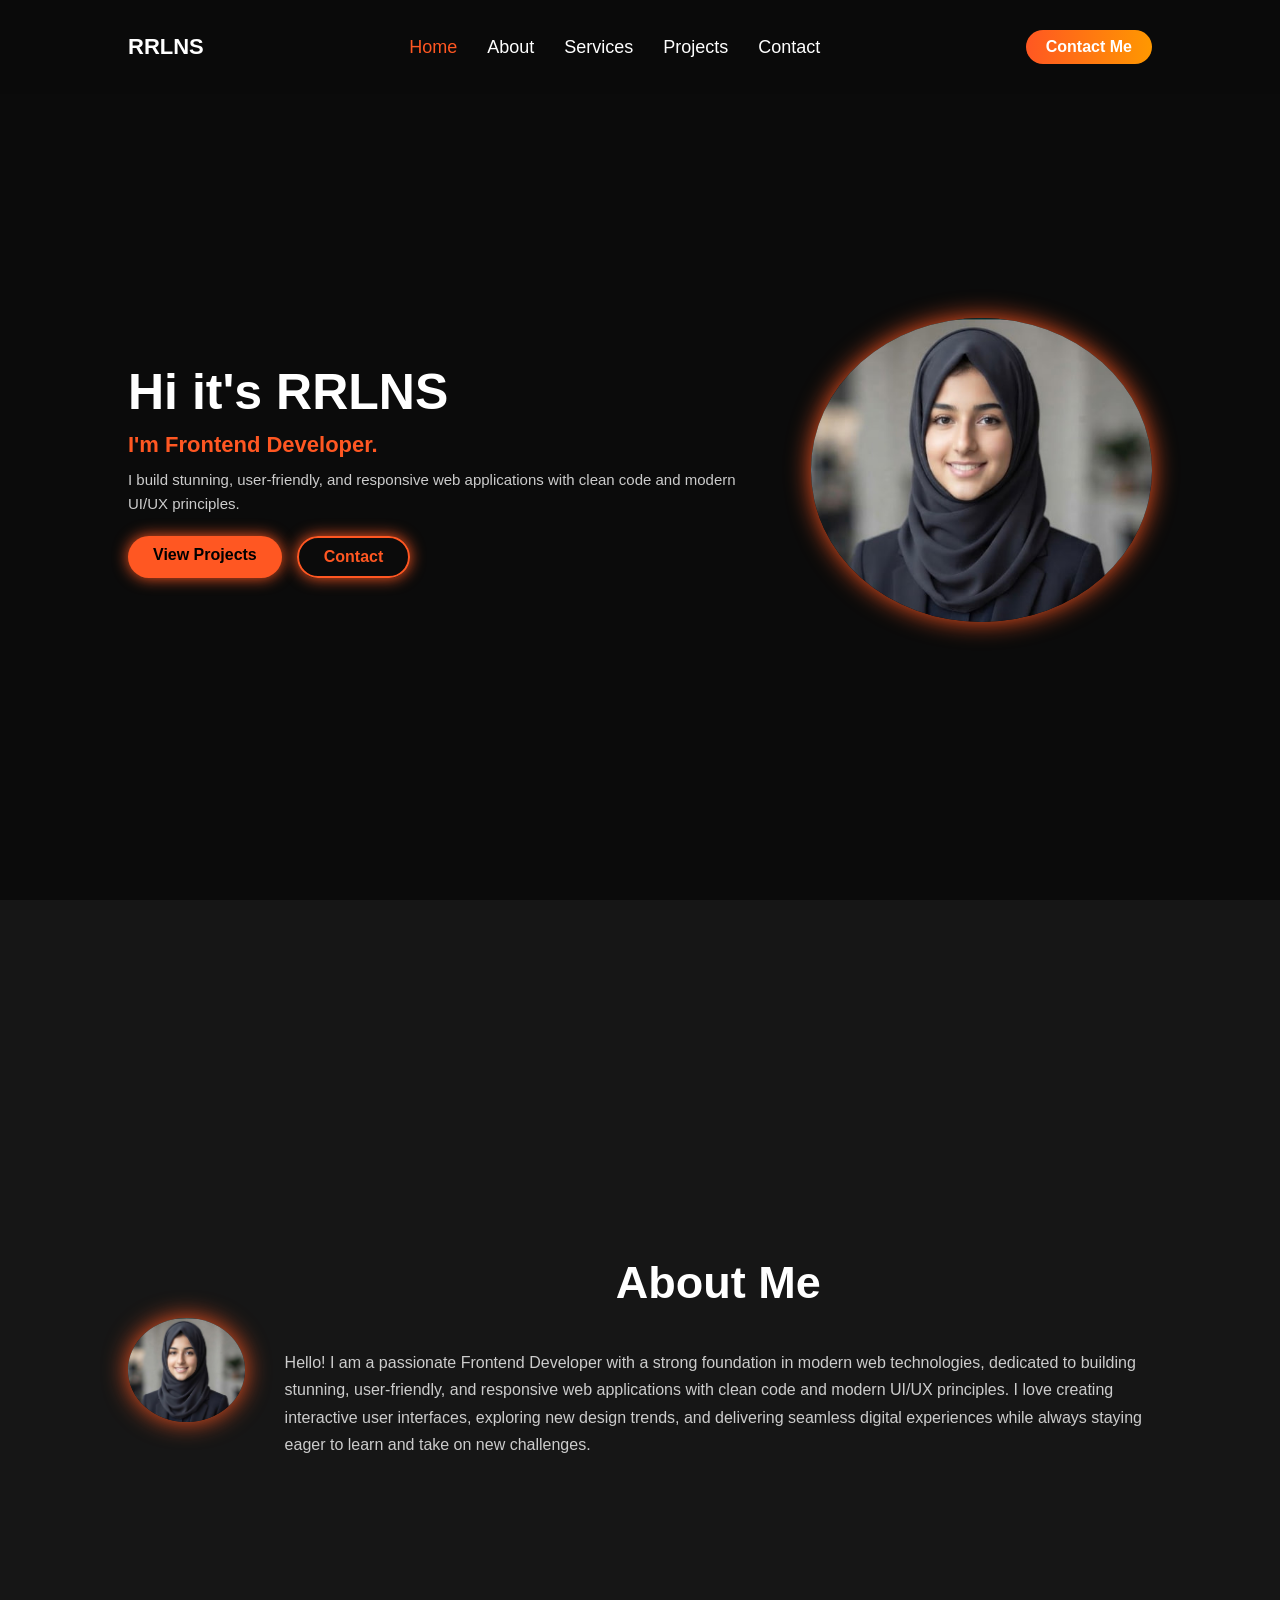
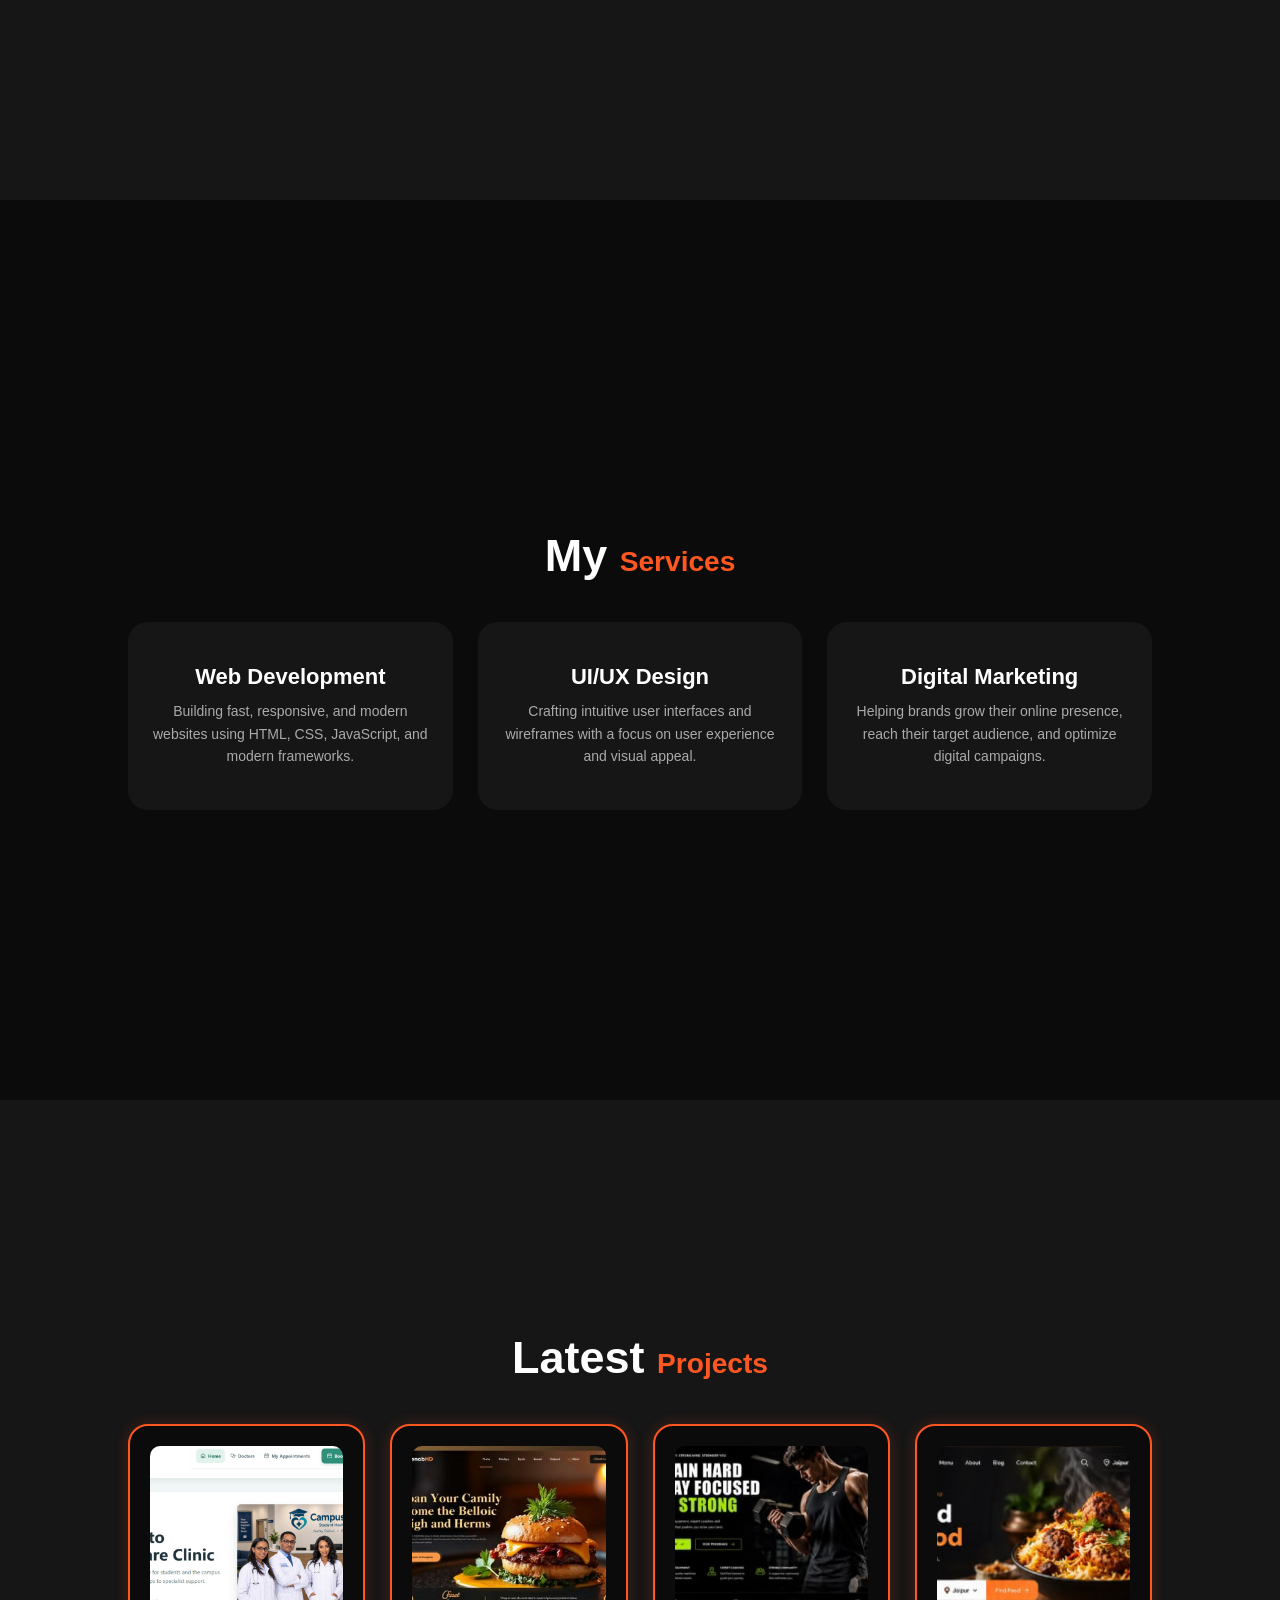
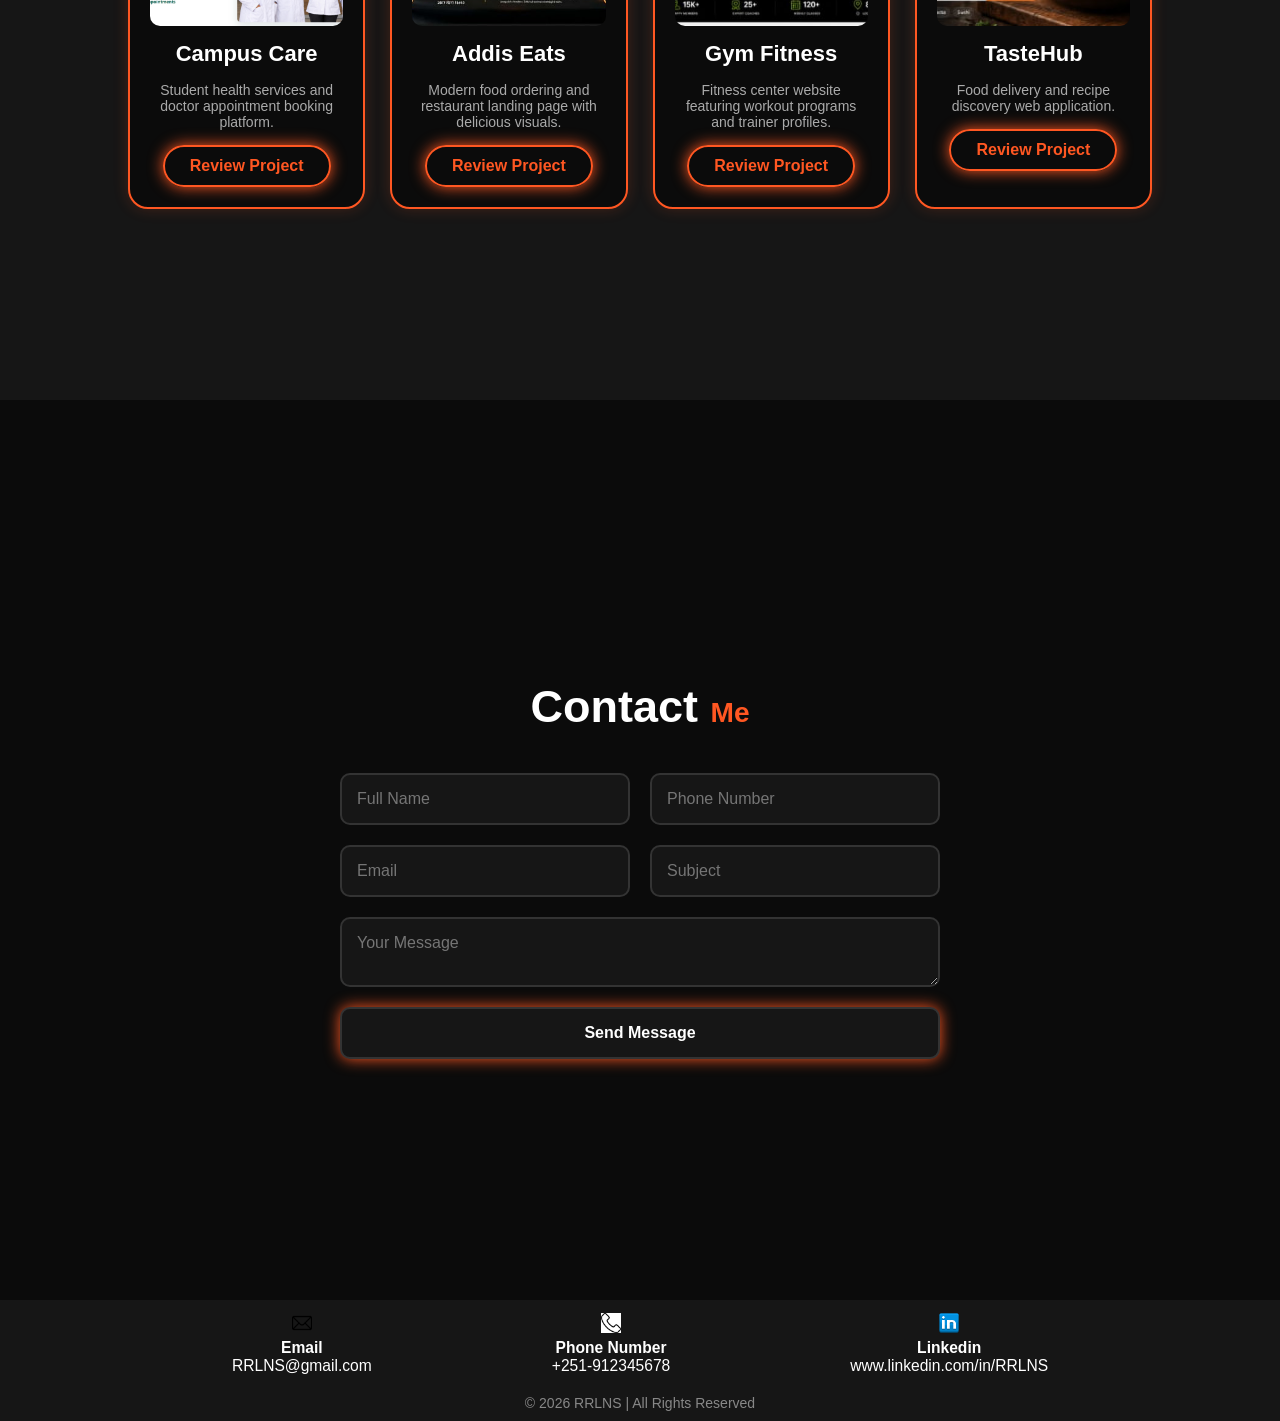
==== Demo/index.html @ b89a4068 "fixed the mobile drop down menu" ====
<!DOCTYPE html>
<html lang="en">
<head>
    <meta charset="UTF-8">
    <meta name="viewport" content="width=device-width, initial-scale=1.0">
    <title>Portfolio Website</title>
    <link rel="stylesheet" href="style.css">
    <link href='https://unpkg.com/boxicons@2.1.4/css/boxicons.min.css' rel='stylesheet'>
</head>
<body>

    <!-- Header Section -->
    <header class="header">
        <a href="#home" class="logo" id="logo-text">RRLNS</a>
        
        <i class='bx bx-menu' id="menu-icon"></i>

        <nav class="navbar">
            <a href="#home" class="active">Home</a>
            <a href="#about">About</a>
            <a href="#services">Services</a>
            <a href="#projects">Projects</a>
            <a href="#contact">Contact</a>
        </nav>

        <a href="#contact" class="gradient-btn">Contact Me</a>
    </header>

    <!-- Home Section -->
    <section class="home" id="home">
        <div class="home-content">
            <h1 >Hi it's RRLNS</h1>
            <h3 >I'm Frontend Developer.</h3>
            <p >I build stunning, user-friendly, and responsive web applications with clean code and modern UI/UX principles.</p>

            <div class="button-group">
                <a href="#projects" class="btn">View Projects</a>
                <a href="#footer" class="btn btn-outline">Contact</a>
            </div>
        </div>

        <div class="home-image">
            <img src="./images/myPhoto.jpg" alt="Profile Image">
        </div>
    </section>

    <!-- About Section -->
    <section class="about" id="about">
        <div class="about-image">
            <img src="./images/myPhoto.jpg" alt="About Image">
        </div>

        <div class="about-content">
            <h2 class="heading">About Me</h2>
            <p id="about-text">Hello! I am a passionate Frontend Developer with a strong foundation in modern web technologies, dedicated to building stunning, user-friendly, and responsive web applications with clean code and modern UI/UX principles. I love creating interactive user interfaces, exploring new design trends, and delivering seamless digital experiences while always staying eager to learn and take on new challenges.</p>
        </div>
    </section>

    <!-- Services Section -->
    <section class="services" id="services">
        <h2 class="heading">My <span>Services</span></h2>
        <div class="services-container" id="services-container">

        </div>
    </section>

    <!-- Projects Section -->
    <section class="projects" id="projects">
        <h2 class="heading">Latest <span>Projects</span></h2>
        <div class="projects-box" id="projects-container">

        </div>
    </section>

    <!-- Contact Section -->
    <section class="contact" id="contact">
        <h2 class="heading">Contact <span>Me</span></h2>

        <form action="#" id="contact-form">
            <div class="input-group">
                <div class="input-box">
                    <input type="text" id="name" placeholder="Full Name" required>
                    <input type="email" id="email" placeholder="Email" required>
                </div>
                <div class="input-box">
                    <input type="tel" id="phone" placeholder="Phone Number">
                    <input type="text" id="subject" placeholder="Subject">
                </div>
            </div>

            <div class="input-group2">
                <textarea id="message" placeholder="Your Message" required></textarea>
                <input type="submit" value="Send Message" class="btn">
            </div>

            </div>
        </form>
    </section>

    <footer class="footer" id="footer">
        <div class="socials">
            <div class="A">
                <img src="./images/mail.png" alt="">
                <h2>Email</h2>
                <p>RRLNS@gmail.com</p>
            </div>
            <div class="B">
                <img src="./images/photo_2026-10-07_11-16-20.jpg" alt="">
                <h2>Phone Number</h2>
                <p>+251-912345678</p>
            </div>
            <div class="C">
                <img src="./images/social.png" alt="">
                <h2>Linkedin</h2>
                <p>www.linkedin.com/in/RRLNS</p>
            </div>
        </div>
        <p class="copyright">&copy; 2026 RRLNS | All Rights Reserved</p>
    </footer>

    <script src="script.js"></script>
</body>
</html>
---- Demo/style.css ----
* {
    margin: 0;
    padding: 0;
    box-sizing: border-box;
    text-decoration: none;
    border: none;
    scroll-behavior: smooth;
    font-family: 'Poppins', sans-serif;
    font-size: 62.5%;
}

:root {
    --bg-color: #0b0b0b;
    --second-bg-color: #161616;
    --text-color: #fff;
    --main-color: #ff5722;
    --gradient: linear-gradient(270deg, #ff9800 0%, #ff5722 100%);
}



body {
    background: var(--bg-color);
    color: var(--text-color);
    font-size: 1.6rem;
}


.header {
    position: fixed;
    width: 100%;
    padding: 2rem 5%;
    background: rgba(11, 11, 11, 0.9);
    display: flex;
    justify-content: space-between;
    align-items: center;
    z-index: 100;
}

.logo {
    font-size: 2.2rem;
    color:  var(--gradient) !important;
    font-weight: 800;
}



#menu-icon {
    font-size: 3rem;
    color: var(--main-color);
    cursor: pointer;
    display: block;
}

.navbar {
    position: absolute;
    top: 100%;
    right: -100%;
    width: 100%;
    background: var(--second-bg-color);
    padding: 2rem;
    display: flex;
    flex-direction: column;
    gap: 1.5rem;
    transition: 0.3s ease-in-out;
    border-bottom: 2px solid var(--main-color);
}

.navbar.active {
    right: 0;
}

.navbar a {
    font-size: 1.8rem;
    color: var(--text-color);
    font-weight: 500;
    transition: 0.3s;
}

.navbar a:hover,
.navbar a.active {
    color: var(--main-color);
}

.gradient-btn {
    display: none; 
}


section {
    min-height: 100vh;
    padding: 10rem 5% 5rem;
    display: flex;
    flex-direction: column;
    justify-content: center;
}

.heading {
    text-align: center;
    font-size: 3.5rem;
    margin-bottom: 4rem;
}

.heading span {
    color: var(--main-color);
}


.home {
    gap: 4rem;
    text-align: center;
    align-items: center;
}

.home-content {
    display: flex;
    flex-direction: column;
    align-items: center;
}

.home-content h1 {
    font-size: 4rem;
    font-weight: 700;
    line-height: 1.2;
}

.home h1 {
    color: var(--gradient);
}

.home-content h3 {
    font-size: 2.2rem;
    margin: 1rem 0;
    font-weight: 600;
    color: var(--main-color);
}

.home-content p {
    font-size: 1.5rem;
    line-height: 1.6;
    margin-bottom: 2rem;
    color: #ccc;
}

.home-image {
    width: 60vw;
    max-width: 250px;
    border-radius: 50%;
    box-shadow: 0 0 25px var(--main-color);
}

.home-image img {
    width: 100%;
    border-radius: 50%;
    display: block;
}



.button-group {
    display: flex;
    gap: 1.5rem;
}

.btn {
    display: inline-block;
    padding: 1rem 2.5rem;
    background: var(--main-color);
    box-shadow: 0 0 15px var(--main-color);
    border-radius: 3rem;
    font-size: 1.6rem;
    color: #000;
    font-weight: 600;
    transition: 0.3s;
}

.btn:hover {
    transform: scale(1.05);
    box-shadow: 0 0 30px var(--main-color);
}

.btn-outline {
    background: transparent;
    color: var(--main-color);
    border: 2px solid var(--main-color);
}

.btn-outline:hover {
    background: var(--main-color);
    color: #000;
}


.about {
    background: var(--second-bg-color);
    align-items: center;
    text-align: center;
    gap: 4rem;
}

.about-image {
    width: 60vw;
    max-width: 250px;
    border-radius: 50%;
    box-shadow: 0 0 25px var(--main-color);
}

.about-image img {
    width: 100%;
    border-radius: 50%;
    display: block;
}

.about-content p {
    font-size: 1.6rem;
    line-height: 1.7;
    margin-bottom: 2.5rem;
    color: #ccc;
}



.services-container {
    display: grid;
    grid-template-columns: 1fr;
    gap: 2.5rem;
}

.service-box {
    background: var(--second-bg-color);
    padding: 4rem 2rem;
    border-radius: 2rem;
    border: 2px solid transparent;
    text-align: center;
    transition: 0.3s;
}

.service-box:hover {
    border-color: var(--main-color);
    transform: translateY(-5px);
    box-shadow: 0 0 25px rgba(255, 87, 34, 0.3);
}

.service-box i {
    font-size: 5rem;
    color: var(--main-color);
    margin-bottom: 1.5rem;
}

.service-box h4 {
    font-size: 2.2rem;
    margin-bottom: 1rem;
}

.service-box p {
    font-size: 1.4rem;
    color: #aaa;
    line-height: 1.6;
}



.projects {
    background: var(--second-bg-color);
}

.projects-box {
    display: grid;
    grid-template-columns: 1fr;
    gap: 2.5rem;
}

.project-card {
    background: var(--bg-color);
    border: 2px solid var(--main-color);
    border-radius: 2rem;
    padding: 2rem;
    display: flex;
    flex-direction: column;
    align-items: center;
    text-align: center;
    gap: 1.5rem;
    box-shadow: 0 0 15px rgba(255, 87, 34, 0.2);
    transition: 0.3s;
}

.project-card:hover {
    transform: translateY(-5px);
    box-shadow: 0 0 30px var(--main-color);
}

.project-card img {
    width: 100%;
    height: 180px;
    object-fit: cover;
    border-radius: 1rem;
}

.project-card h3 {
    font-size: 2.2rem;
}

.project-card p {
    font-size: 1.4rem;
    color: #aaa;
}



.contact form {
    display: flex;
    flex-direction: column;
    gap: 2rem;
    width: 100%;
    max-width: 600px;
    margin: 0 auto;
}

.contact .input-group {
    display: flex;
    flex-direction: column;
    gap: 2rem;
    width: 100%;
}

.contact .input-box {
    display: flex;
    flex-direction: column;
    gap: 2rem;
    width: 100%;
}

.contact form input,
.contact form textarea {
    width: 100%;
    padding: 1.5rem;
    font-size: 1.6rem;
    color: var(--text-color);
    background: var(--second-bg-color);
    border-radius: 1rem;
    border: 2px solid #333;
    transition: 0.3s;
}

.contact form input:focus,
.contact form textarea:focus {
    border-color: var(--main-color);
}

.input-group2 {
    display: flex;
    flex-direction: column;
    gap: 2rem;
    align-items: center;
}

.input-group2 .btn {
    width: 100%;
    cursor: pointer;
}


.footer {
    background: var(--second-bg-color);
    padding: 1rem 5%;
    text-align: center;
    display: flex;
    flex-direction: column;
    align-items: center;
    gap: 2rem;
}
.footer .socials img{
    width: 10px;
    height: 10px;
}
.footer .socials{
    display: flex;
    font-size: 2rem;
    gap: 30px;
}

.footer .copyright {
    font-size: 1.4rem;
    color: #888;
}


@media (min-width: 768px) {
    .heading {
        font-size: 4.5rem;
    }

    .home {
        flex-direction: row;
        justify-content: space-around;
        text-align: left;
    }

    .home-content {
        align-items: flex-start;
    }

    .home-content h1 {
        font-size: 5rem;
    }

    .home-image, .about-image {
        width: 35vw;
        max-width: 350px;
    }

    .about {
        flex-direction: row;
        text-align: left;
    }

    .about-content {
        text-align: left;
    }

    .services-container {
        grid-template-columns: repeat(2, 1fr);
    }

    .projects-box {
        grid-template-columns: repeat(2, 1fr);
    }

    .contact .input-group {
        flex-direction: row;
    }
    .footer .socials img{
        width: 20px;
        height: 20px;
    }
    .footer .socials{
        display: flex;
        font-size: 4rem;
        gap: 180px;
    }
}

@media (min-width: 1024px) {
    .header {
        padding: 3rem 10%;
    }

    #menu-icon {
        display: none;
    }

    .navbar {
        position: static;
        background: transparent;
        flex-direction: row;
        width: auto;
        padding: 0;
        border: none;
        gap: 3rem;
    }

    .navbar a {
        font-size: 1.8rem;
    }

    .gradient-btn {
        display: inline-block;
        font-size: 1.6rem;
        padding: 0.8rem 2rem;
        border-radius: 3rem;
        background: var(--gradient);
        color: var(--text-color);
        font-weight: 600;
        transition: 0.3s;
    }

    .gradient-btn:hover {
        transform: scale(1.05);
        box-shadow: 0 0 20px var(--main-color);
    }

    section {
        padding: 12rem 10% 8rem;
    }

    .services-container {
        grid-template-columns: repeat(3, 1fr);
    }

    .projects-box {
        grid-template-columns: repeat(2, 1fr);
    }

    .home-image, .about-image {
        width: 30vw;
        max-width: 400px;
    }
    .footer .socials img{
        width: 20px;
        height: 20px;
    }
    .footer .socials{
        display: flex;
        font-size: 4rem;
        gap: 180px;
    }
    .projects-box {
        grid-template-columns: repeat(4, 1fr);
    }
}
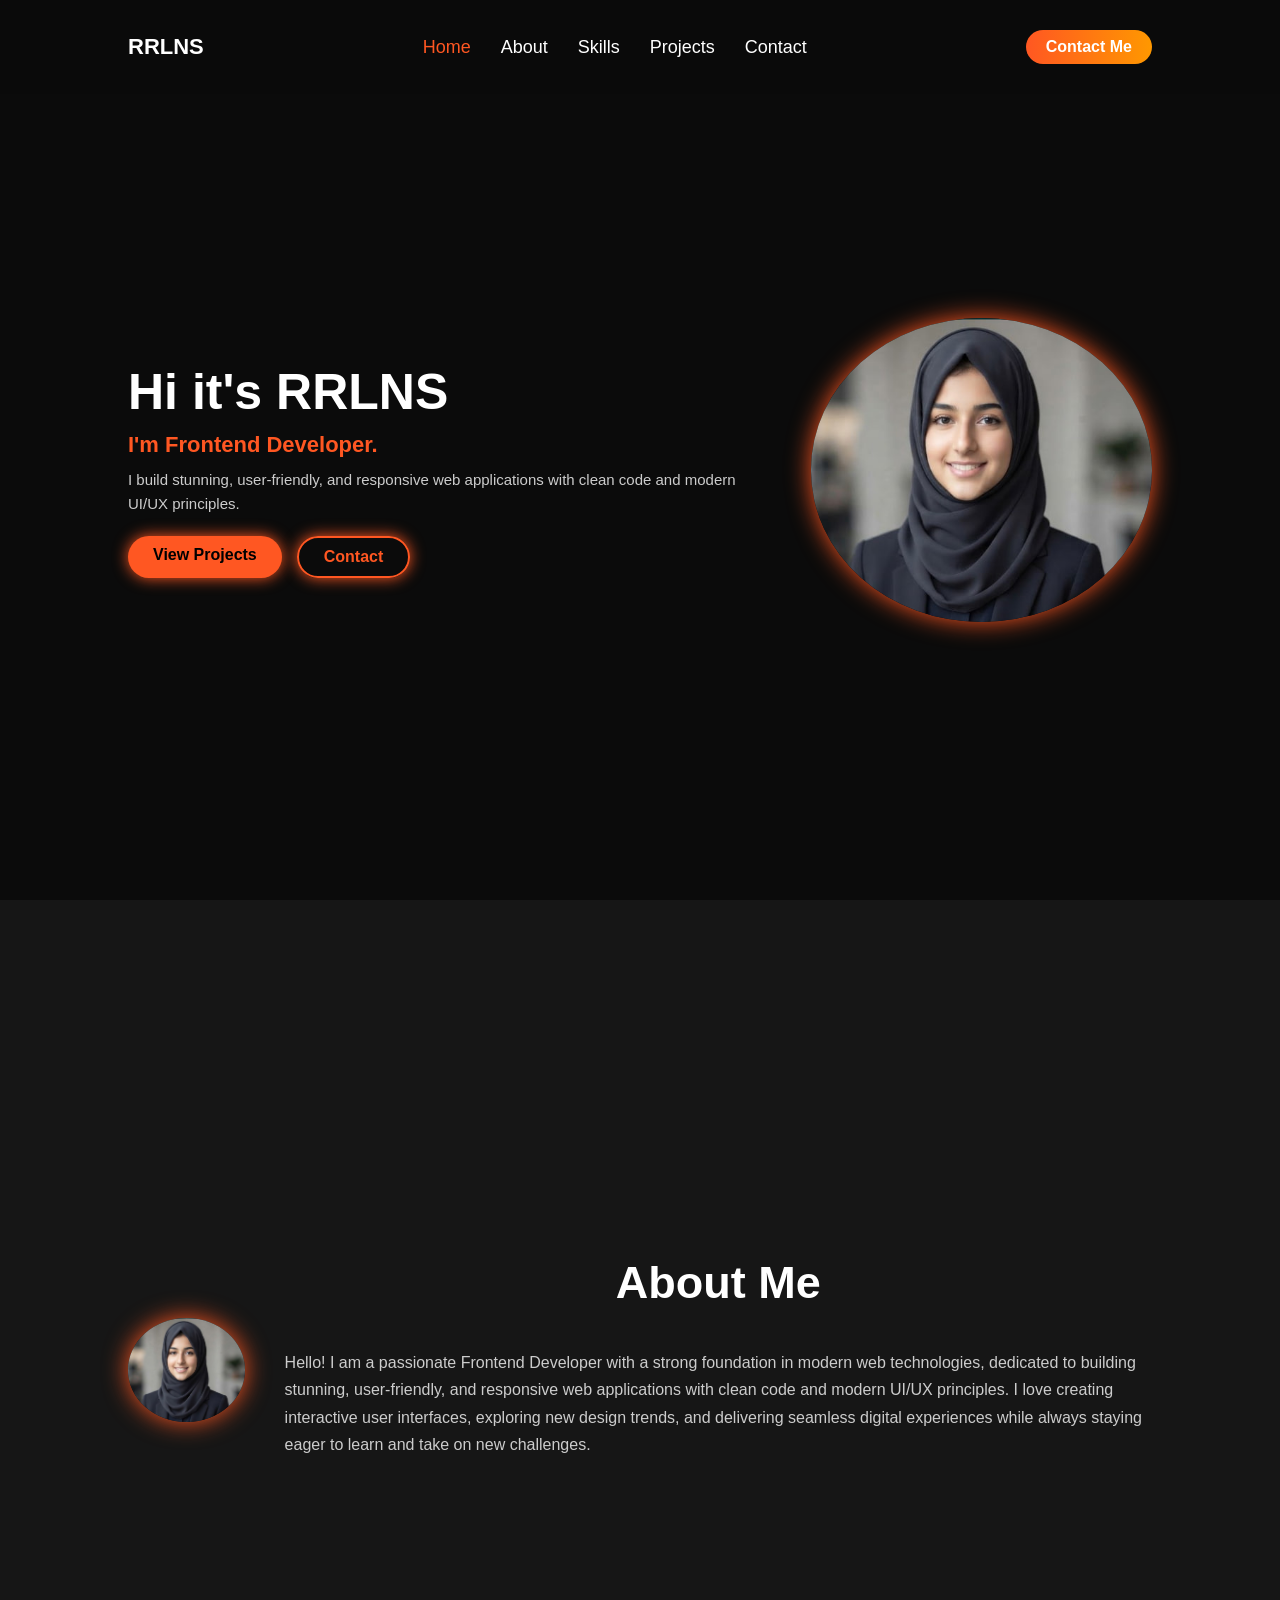
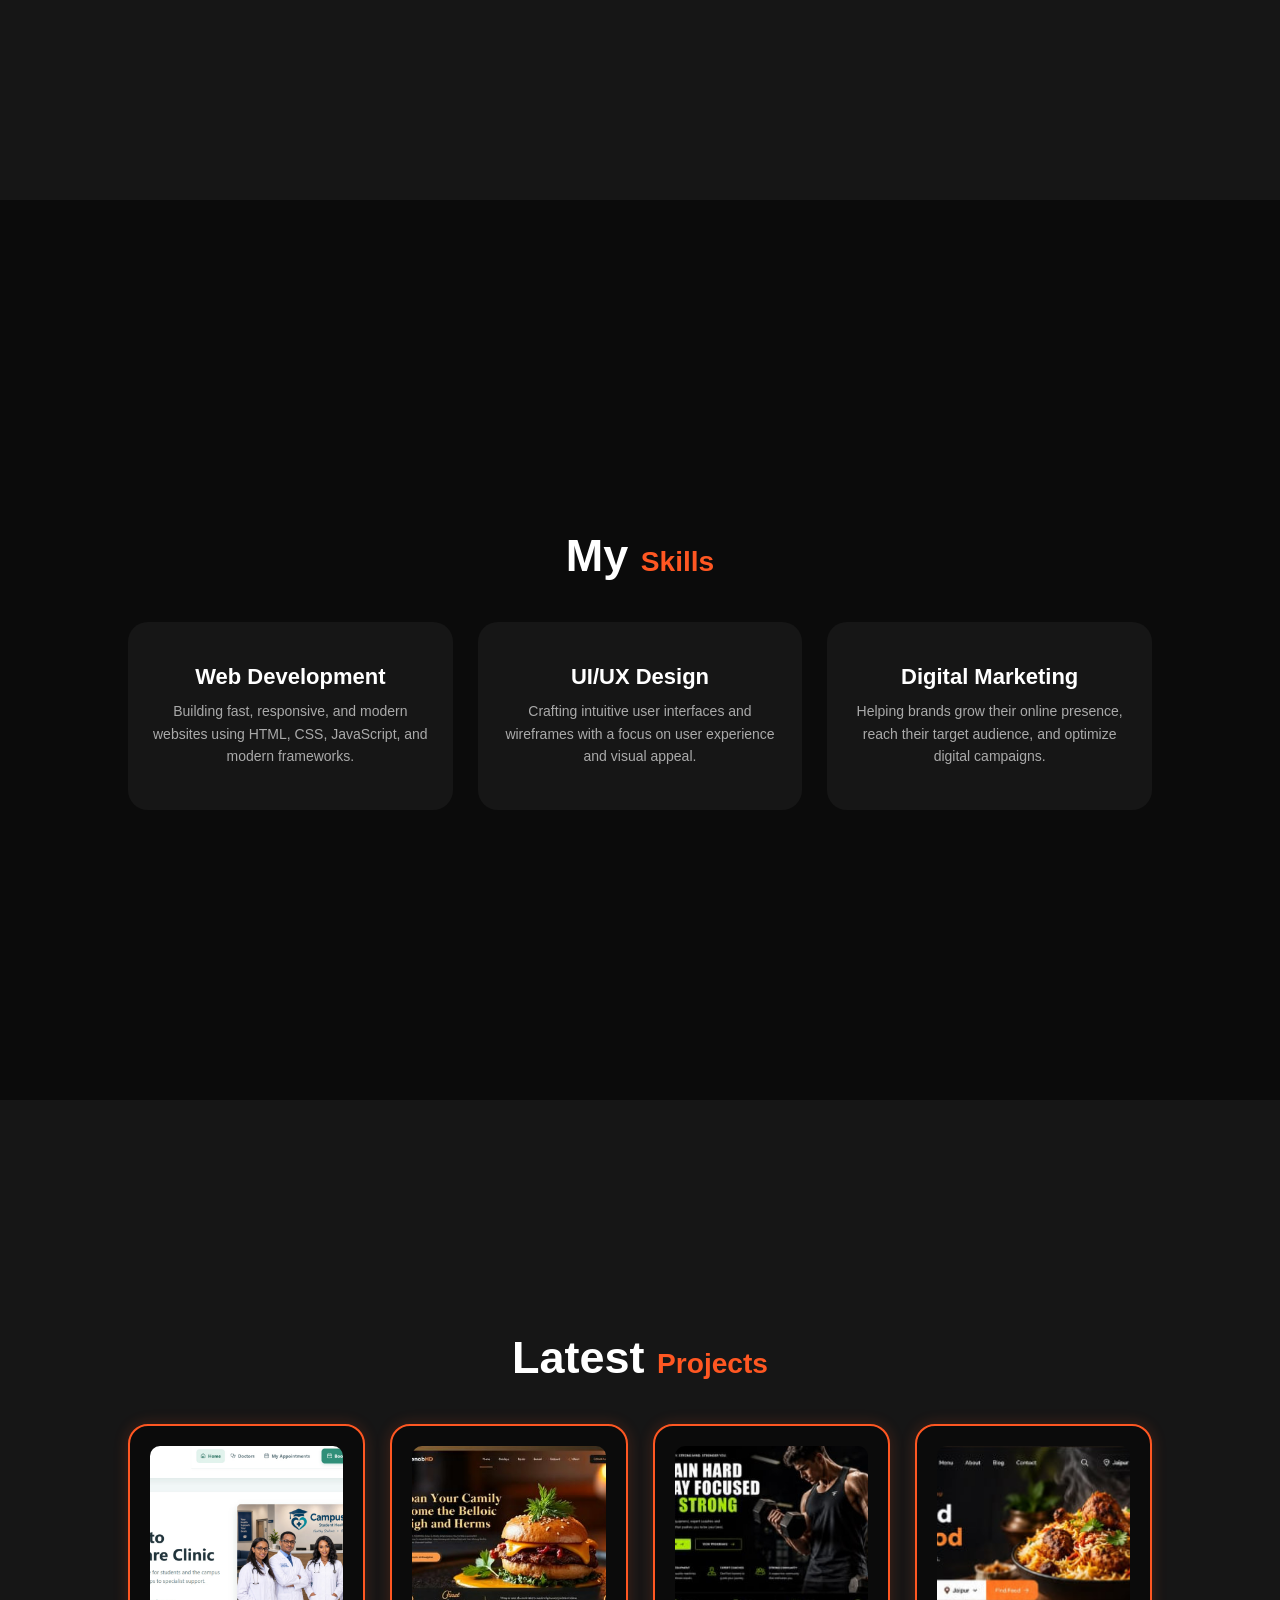
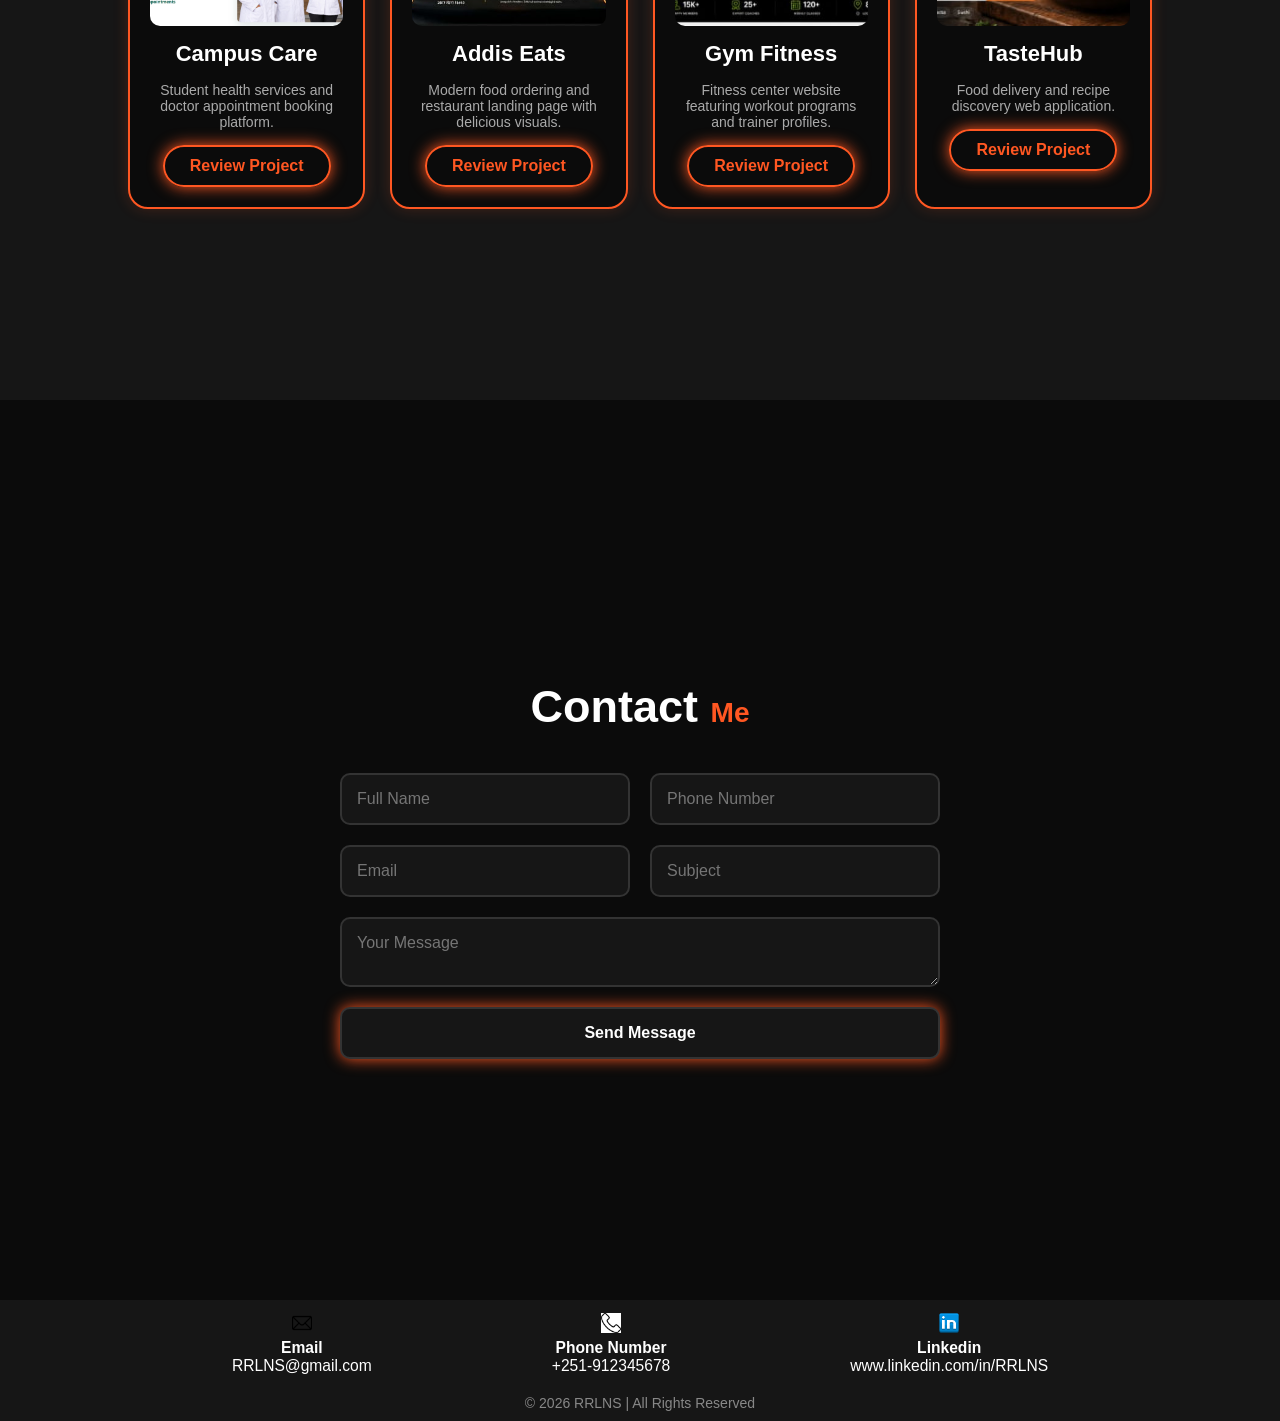
==== commit 44cb58b8: "final fix" ====
--- a/Demo/index.html
+++ b/Demo/index.html
@@ -5,7 +5,6 @@
     <meta name="viewport" content="width=device-width, initial-scale=1.0">
     <title>Portfolio Website</title>
     <link rel="stylesheet" href="style.css">
-    <link href='https://unpkg.com/boxicons@2.1.4/css/boxicons.min.css' rel='stylesheet'>
 </head>
 <body>
 
@@ -13,12 +12,12 @@
     <header class="header">
         <a href="#home" class="logo" id="logo-text">RRLNS</a>
         
-        <i class='bx bx-menu' id="menu-icon"></i>
+        <img src="./images/photo_2026-10-07_12-31-58.jpg" alt="" class="menu-icon" id="menu-icon">
 
         <nav class="navbar">
             <a href="#home" class="active">Home</a>
             <a href="#about">About</a>
-            <a href="#services">Services</a>
+            <a href="#services">Skills</a>
             <a href="#projects">Projects</a>
             <a href="#contact">Contact</a>
         </nav>
@@ -58,7 +57,7 @@
 
     <!-- Services Section -->
     <section class="services" id="services">
-        <h2 class="heading">My <span>Services</span></h2>
+        <h2 class="heading">My <span>Skills</span></h2>
         <div class="services-container" id="services-container">
 
         </div>
--- a/Demo/style.css
+++ b/Demo/style.css
@@ -46,10 +46,11 @@
 
 
 #menu-icon {
-    font-size: 3rem;
     color: var(--main-color);
     cursor: pointer;
     display: block;
+    width: 25px;
+    height: 25px;
 }
 
 .navbar {
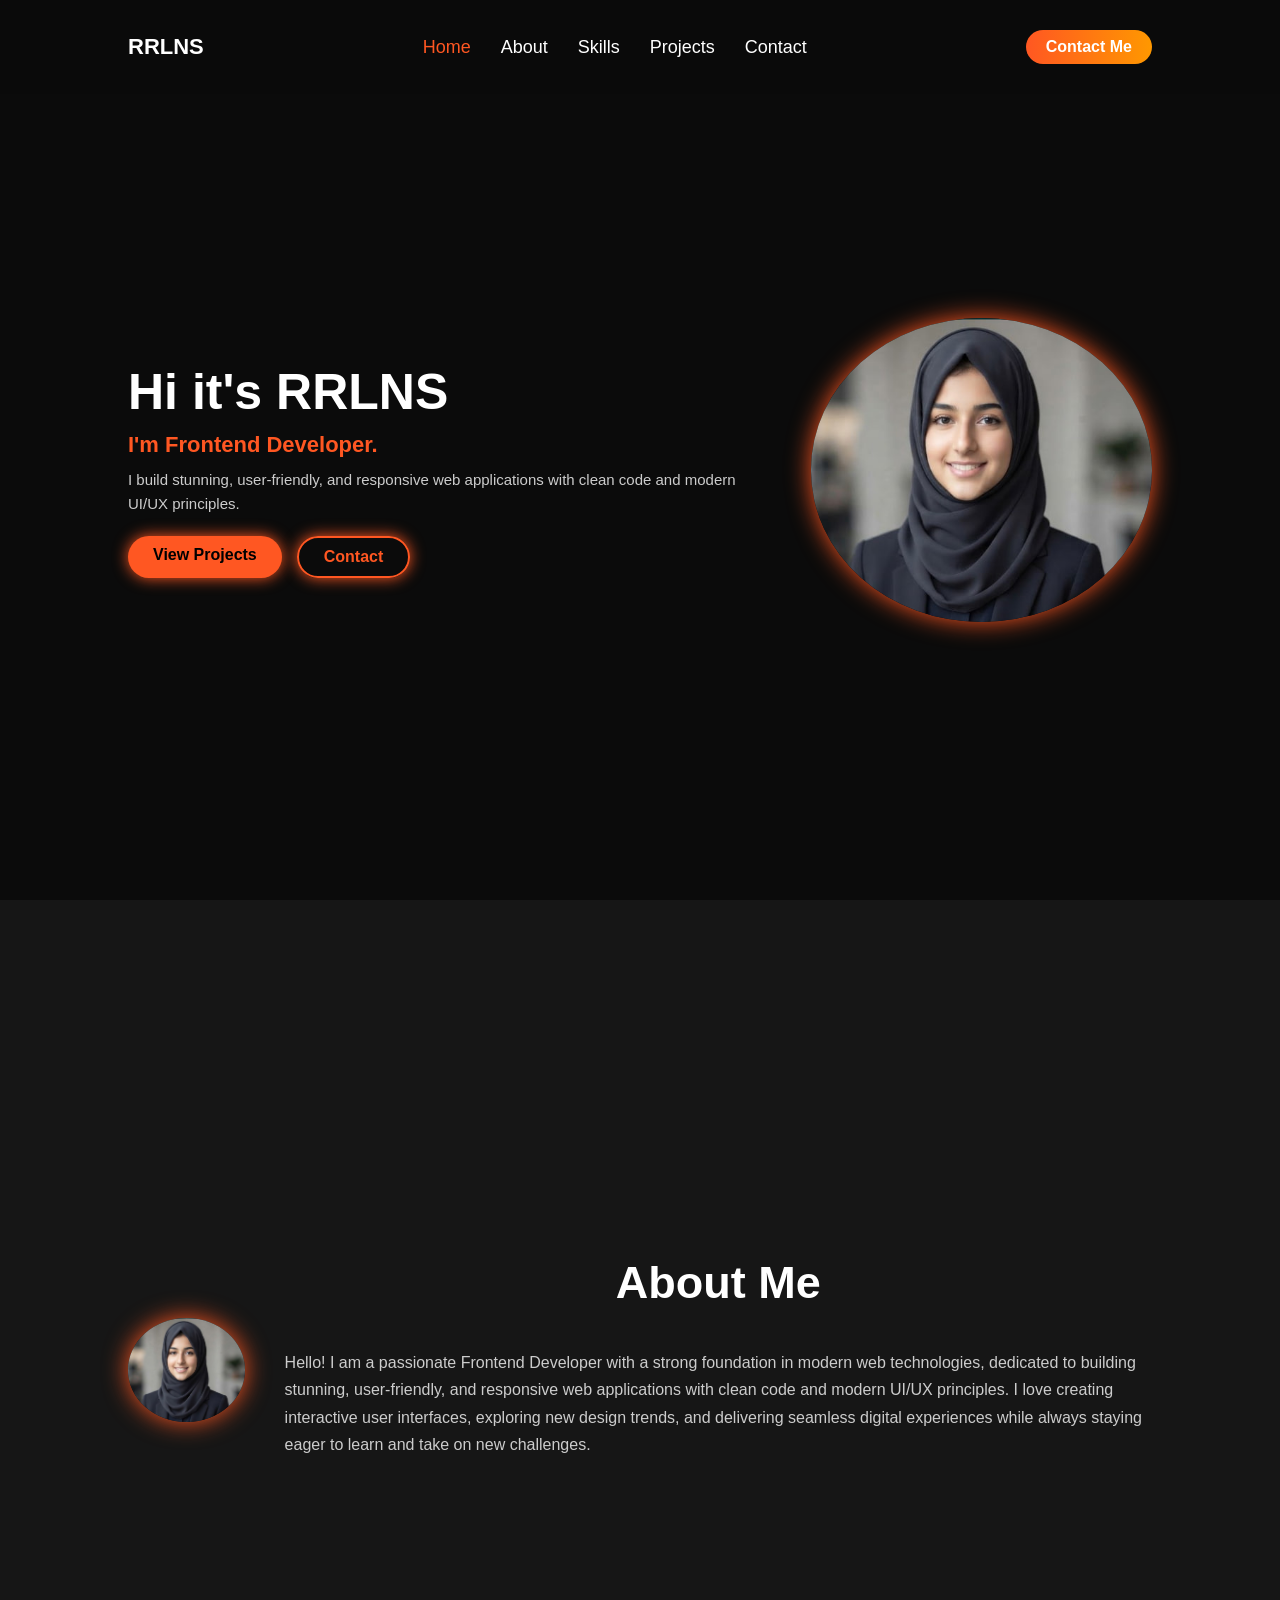
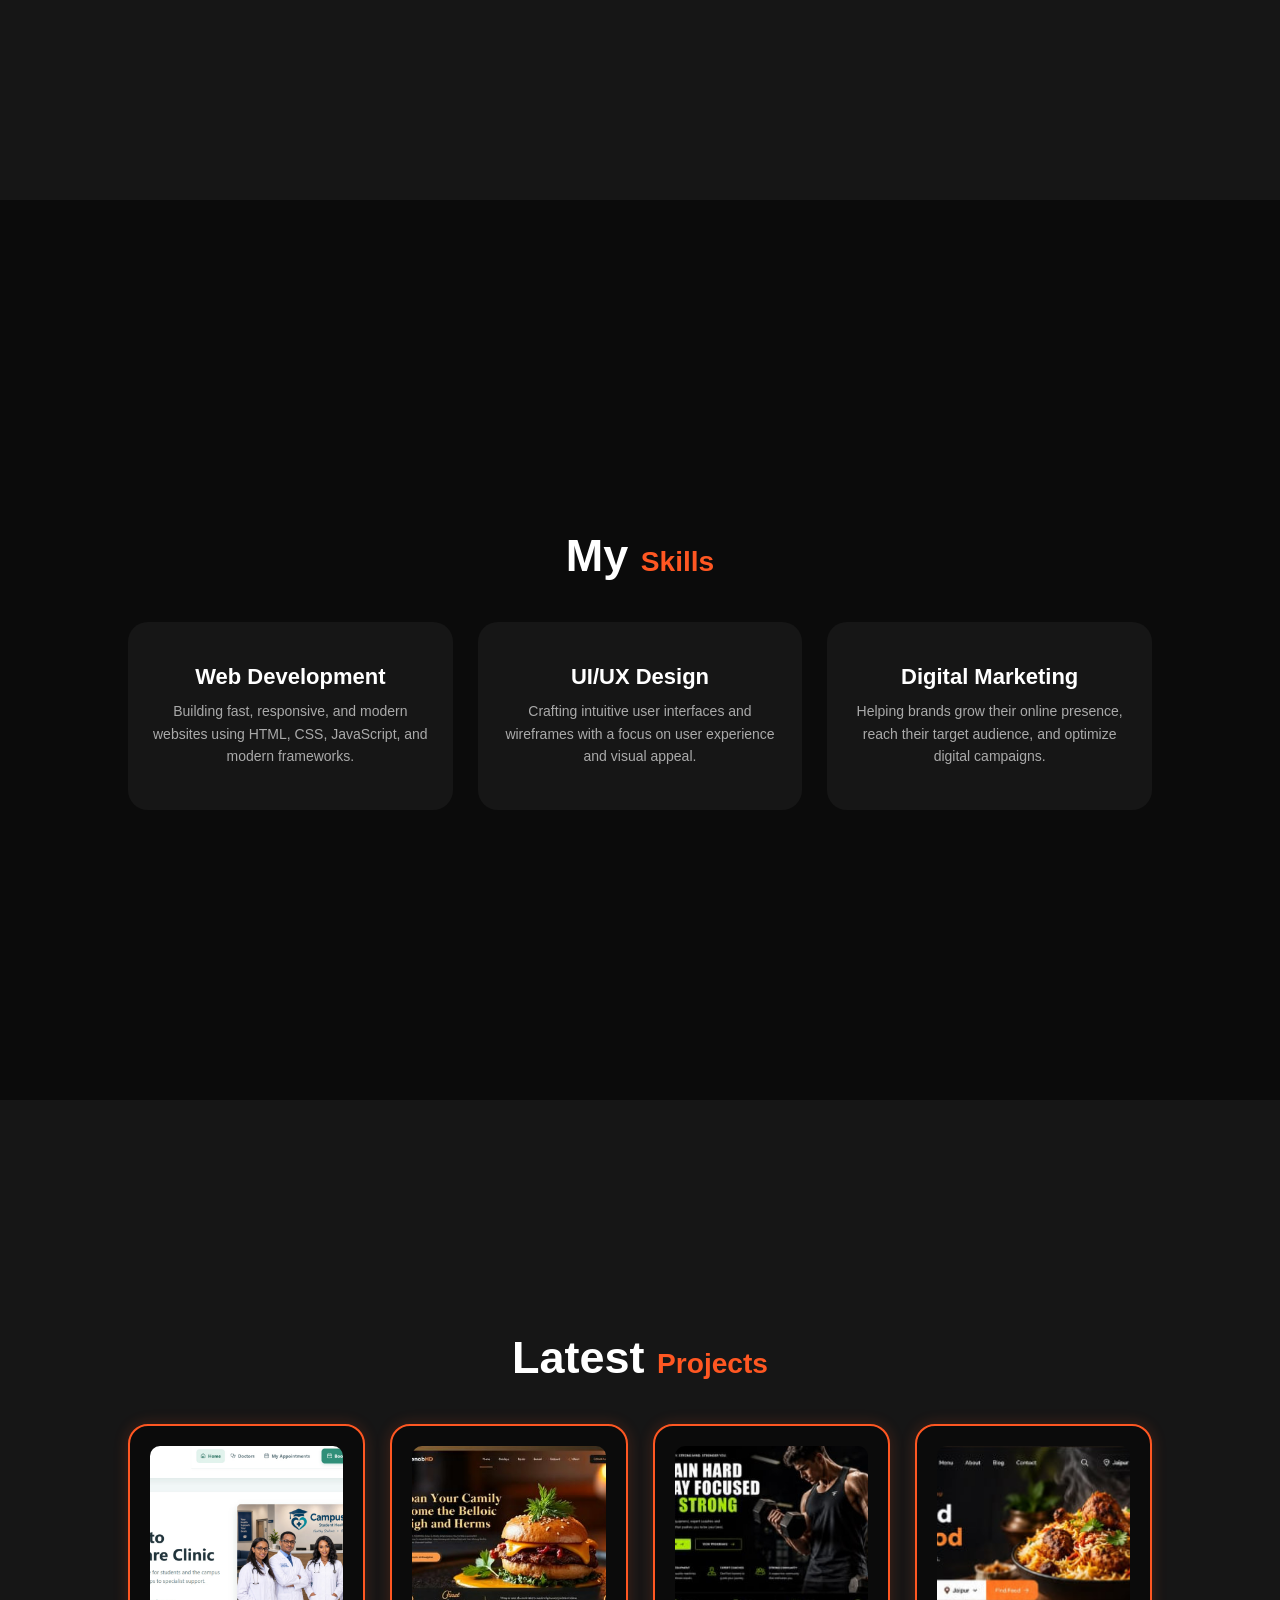
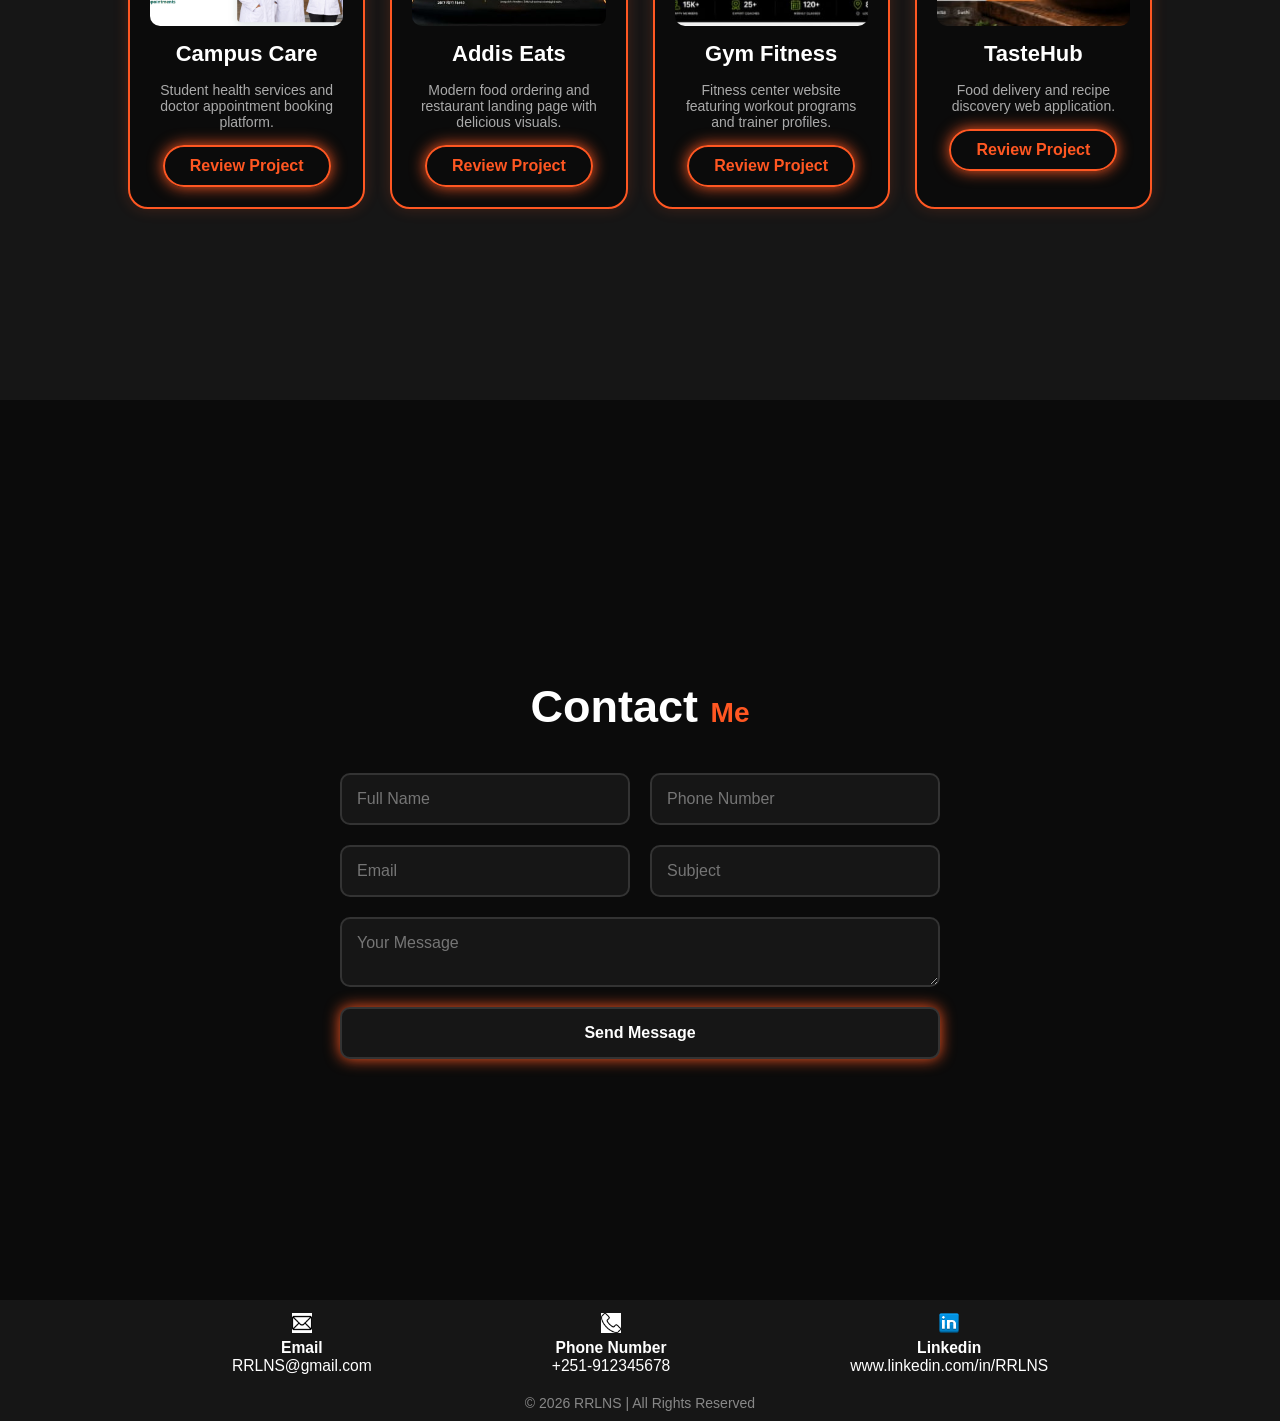
==== commit 3c2a8e3f: "fixed the email icon" ====
--- a/Demo/index.html
+++ b/Demo/index.html
@@ -99,7 +99,7 @@
     <footer class="footer" id="footer">
         <div class="socials">
             <div class="A">
-                <img src="./images/mail.png" alt="">
+                <img src="./images/photo_2026-10-07_12-45-16.jpg" alt="">
                 <h2>Email</h2>
                 <p>RRLNS@gmail.com</p>
             </div>
